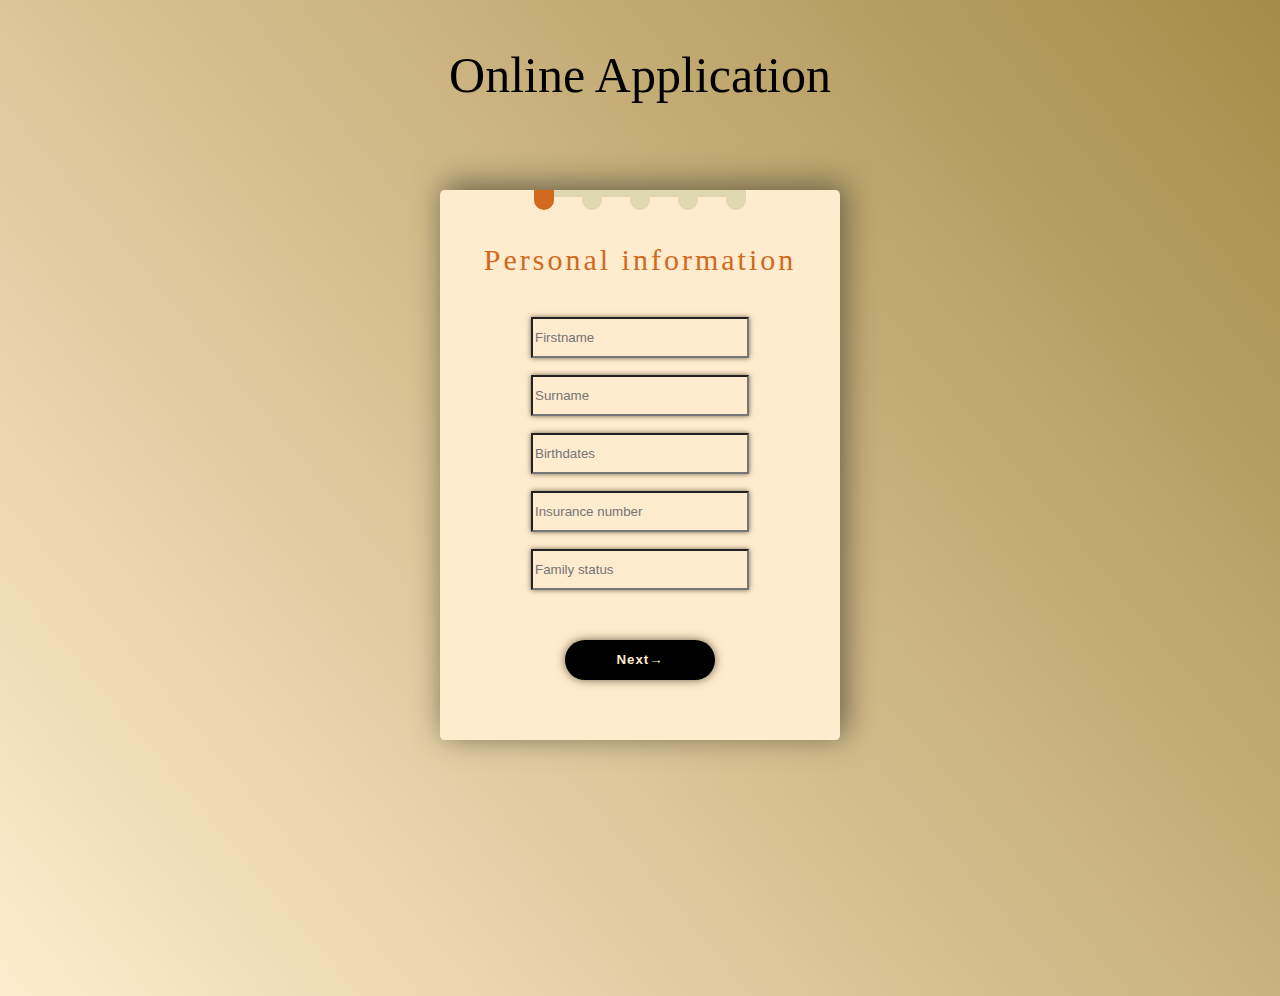
==== index.html @ fa84871d "complited-two-page" ====
<!DOCTYPE html>
<html lang="en">
<head>
    <meta charset="UTF-8">
    <meta http-equiv="X-UA-Compatible" content="IE=edge">
    <meta name="viewport" content="width=device-width, initial-scale=1.0">
    <link rel="stylesheet" href="./lib/css/reset.css">
    <link rel="stylesheet" href="./lib/css/styles.css">
    <title>Document</title>
</head>
<body>
    <main>
        <div> 
            <h1>Online Application</h1>
        </div>
            <div class="block1">
                <div class="loading">
                    <div class="point-complited"></div>
                    <div class="bridge"></div>
                    <div class="point"></div>
                    <div class="bridge"></div>
                    <div class="point"></div>
                    <div class="bridge"></div>
                    <div class="point"></div>
                    <div class="bridge"></div>
                    <div class="point"></div>
                </div>
                <p>Personal information</p>
                <form action="" method="">
                <input type="text" placeholder="Firstname">
                <input type="text" placeholder="Surname">
                <input type="text" placeholder="Birthdates">
                <input type="text" placeholder="Insurance number">
                <input type="text" placeholder="Family status">
                </form>
                <div class="buttom-section-one">
                <a href="/page-2.html"><button>Next→</button></a>
                </div>
            </div>
    </main>
</body>
</html>
---- lib/css/styles.css ----
body {
    background: linear-gradient(50deg, blanchedalmond, #a58c49);
}

main {
    display: flex;
    flex-direction: column;
    align-items: center;
}

h1 {
    font-size: 50px;
    margin: 50px auto 0px auto;
}

.block1 {
    margin: 7% auto 20% auto;
    width: 400px;
    height: 550px;
    background-color: blanchedalmond;
    border-radius: 1%;
    box-shadow: 5px -5px 30px 1px #6d634a;
    display: flex;
    flex-direction: column;
    align-items: center;
}

p {
    font-size: 30px;
    letter-spacing: 3px;
    margin: 20px auto 15px auto;
    padding-top: 15px;
    color: chocolate;
}

form {
    margin-top: 10px;
    display: flex;
    justify-content: center;
    flex-direction: column;
}

input {
    width: 210px;
    height: 35px;
    background-color: blanchedalmond;  
    margin-top: 17px;
    box-shadow: 0px 0px 5px 0px #6d634a;
}

.buttom-section-one {
    width: 100%;
    height: 100%;
    display: flex;
    justify-content: center;
    align-items: center;
}

button {
    margin: 0 6px 0 6px;
    width: 150px;
    height: 40px;
    color: blanchedalmond;
    background-color: rgb(0, 0, 0);
    border: none;
    box-shadow: 0px 0px 10px 0px #6d634a;
    border-top-left-radius: 28px;
    border-top-right-radius: 28px;
    border-bottom-left-radius: 28px;
    border-bottom-right-radius: 28px;
    letter-spacing: 1px;
    margin-bottom: 10px;
    transition: 0.5s;
    font-weight: bold;
}

button:hover {
    background-color:chocolate;
}

.loading {
    display: flex;

}

.point {
    width: 20px;
    height: 20px;
    background-color: #dfd8b0;
    border-bottom-left-radius: 13px;
    border-bottom-right-radius: 13px;
}

.bridge {
    width: 28px;
    height: 7px;
    background-color: #dfd8b0;
}

.point-complited {
    width: 20px;
    height: 20px;
    background-color: chocolate;
    border-bottom-left-radius: 13px;
    border-bottom-right-radius: 13px;
}

.bridge-complited {
    width: 28px;
    height: 7px;
    background-color: chocolate;
}
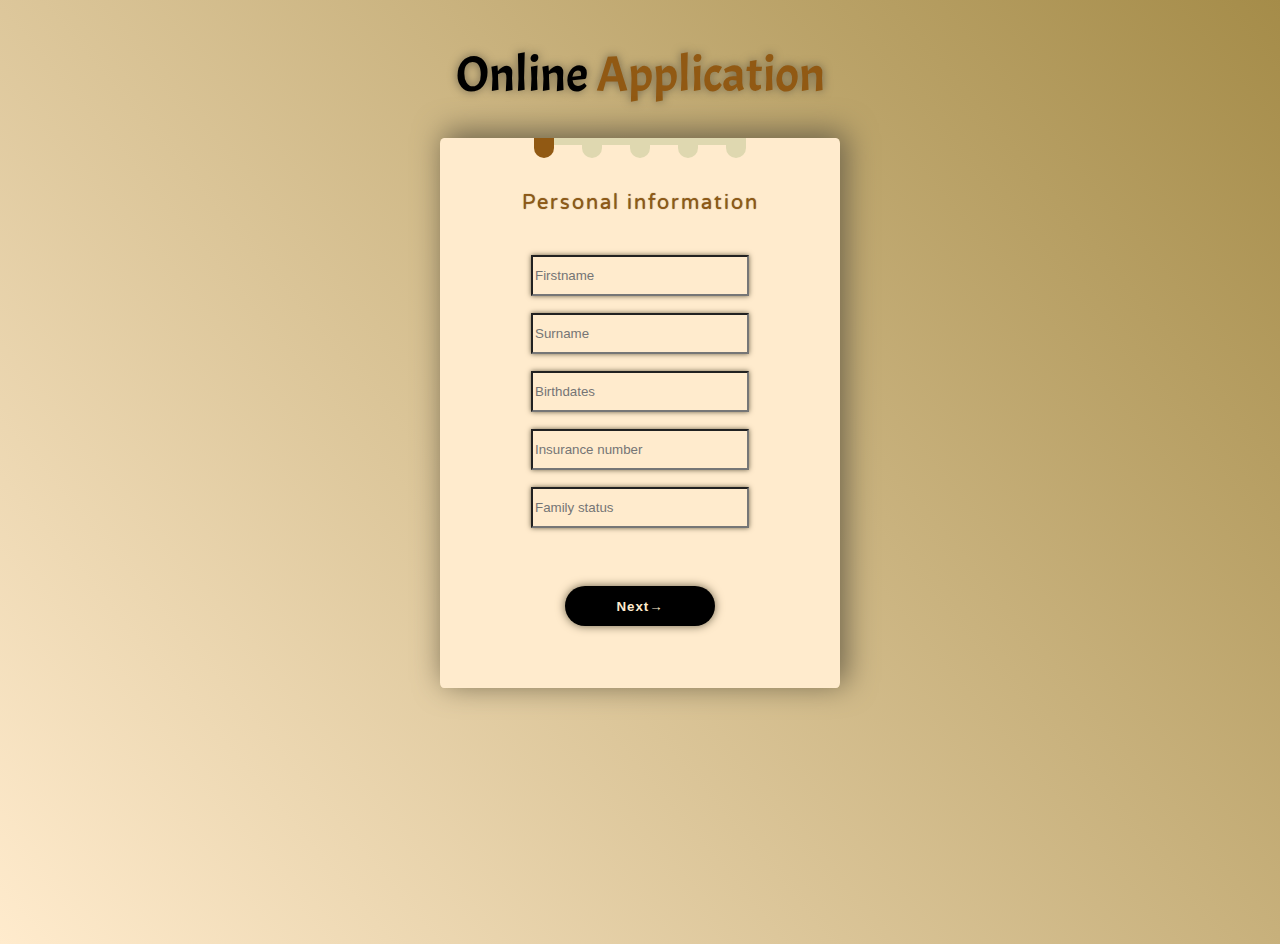
==== commit 7a70ad52: "finish" ====
--- a/index.html
+++ b/index.html
@@ -6,12 +6,18 @@
     <meta name="viewport" content="width=device-width, initial-scale=1.0">
     <link rel="stylesheet" href="./lib/css/reset.css">
     <link rel="stylesheet" href="./lib/css/styles.css">
+    <link rel="preconnect" href="https://fonts.googleapis.com">
+    <link rel="preconnect" href="https://fonts.gstatic.com" crossorigin>
+    <link href="https://fonts.googleapis.com/css2?family=Quicksand&family=Varela+Round&display=swap" rel="stylesheet">
+    <link rel="preconnect" href="https://fonts.googleapis.com">
+    <link rel="preconnect" href="https://fonts.gstatic.com" crossorigin>
+    <link href="https://fonts.googleapis.com/css2?family=Acme&family=Quicksand&family=Varela+Round&display=swap" rel="stylesheet">
     <title>Document</title>
 </head>
 <body>
     <main>
         <div> 
-            <h1>Online Application</h1>
+            <h1>Online <span class="color-text">Application</span></h1>
         </div>
             <div class="block1">
                 <div class="loading">
--- a/lib/css/styles.css
+++ b/lib/css/styles.css
@@ -11,10 +11,12 @@
 h1 {
     font-size: 50px;
     margin: 50px auto 0px auto;
+    text-shadow: 0 0 10px #6d634a;
+    font-family: 'Acme', sans-serif;
 }
 
 .block1 {
-    margin: 7% auto 20% auto;
+    margin: 3% auto 20% auto;
     width: 400px;
     height: 550px;
     background-color: blanchedalmond;
@@ -26,11 +28,13 @@
 }
 
 p {
-    font-size: 30px;
-    letter-spacing: 3px;
+    font-size: 20px;
+    letter-spacing: 2px;
     margin: 20px auto 15px auto;
     padding-top: 15px;
-    color: chocolate;
+    color: #915913;
+    text-shadow: 0 0 1px #6d634a;
+    font-family: 'Varela Round', sans-serif;
 }
 
 form {
@@ -51,9 +55,10 @@
 .buttom-section-one {
     width: 100%;
     height: 100%;
+    margin-bottom: 13%;
     display: flex;
     justify-content: center;
-    align-items: center;
+    align-items: flex-end;
 }
 
 button {
@@ -100,7 +105,7 @@
 .point-complited {
     width: 20px;
     height: 20px;
-    background-color: chocolate;
+    background-color: #915913;
     border-bottom-left-radius: 13px;
     border-bottom-right-radius: 13px;
 }
@@ -108,5 +113,17 @@
 .bridge-complited {
     width: 28px;
     height: 7px;
-    background-color: chocolate;
+    background-color: #915913;
+}
+
+.text {
+    padding: 0 50px 0 50px;
+    font-size: 18px;
+    letter-spacing: 1px;
+    color: black;
+    font-family: 'Quicksand', sans-serif;
+}
+
+.color-text {
+    color: #915913;
 }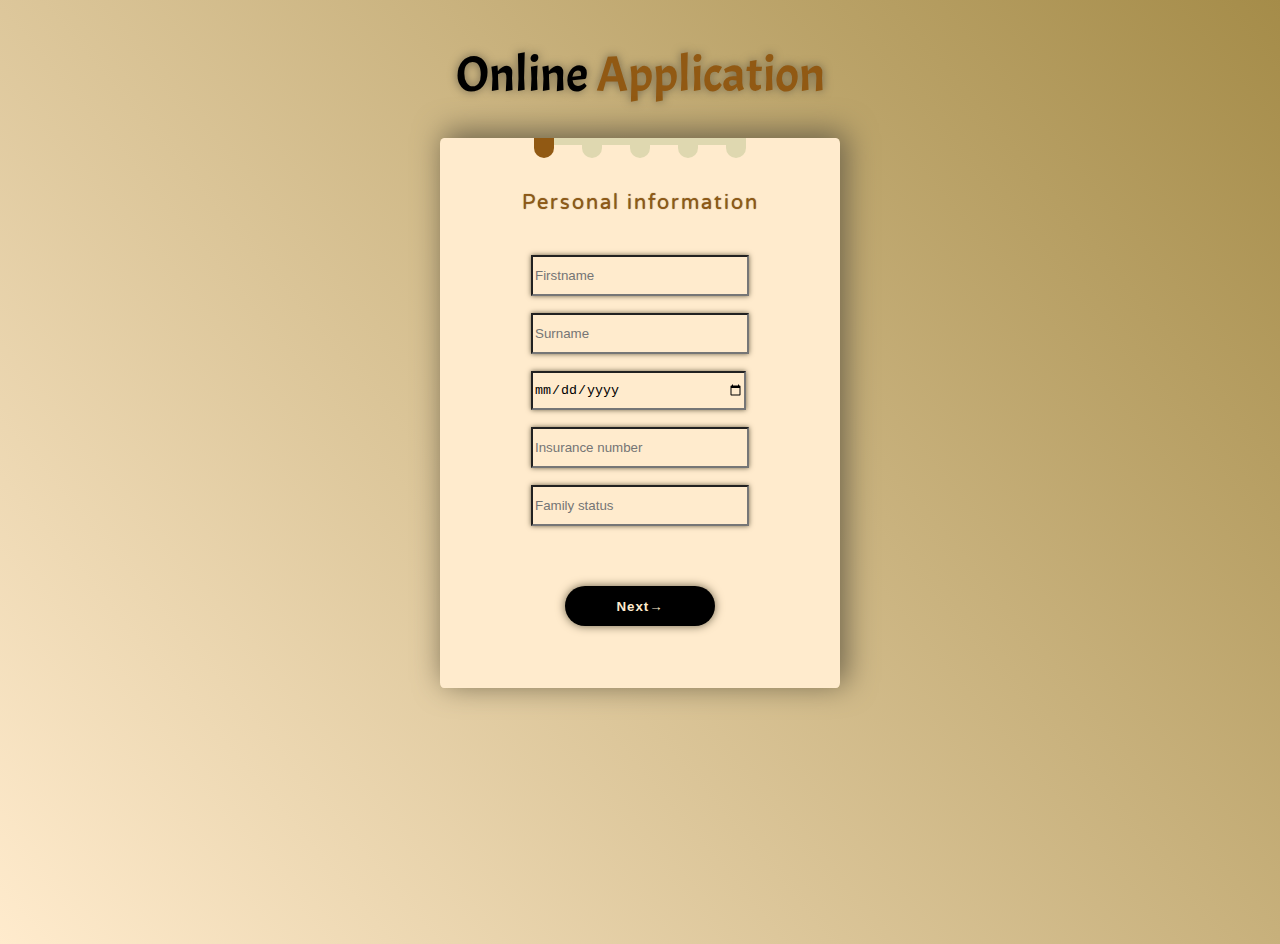
==== commit 59dcb01d: "finish5" ====
--- a/index.html
+++ b/index.html
@@ -35,14 +35,14 @@
                 <form action="" method="">
                 <input type="text" placeholder="Firstname">
                 <input type="text" placeholder="Surname">
-                <input type="text" placeholder="Birthdates">
-                <input type="text" placeholder="Insurance number">
+                <input type="date" placeholder="Birthdates">
+                <input type="number" placeholder="Insurance number">
                 <input type="text" placeholder="Family status">
                 </form>
                 <div class="buttom-section-one">
-                <a href="/page-2.html"><button>Next→</button></a>
+                <a href="./page-2.html"><button>Next→</button></a>
                 </div>
             </div>
     </main>
 </body>
-</html>+</html>
